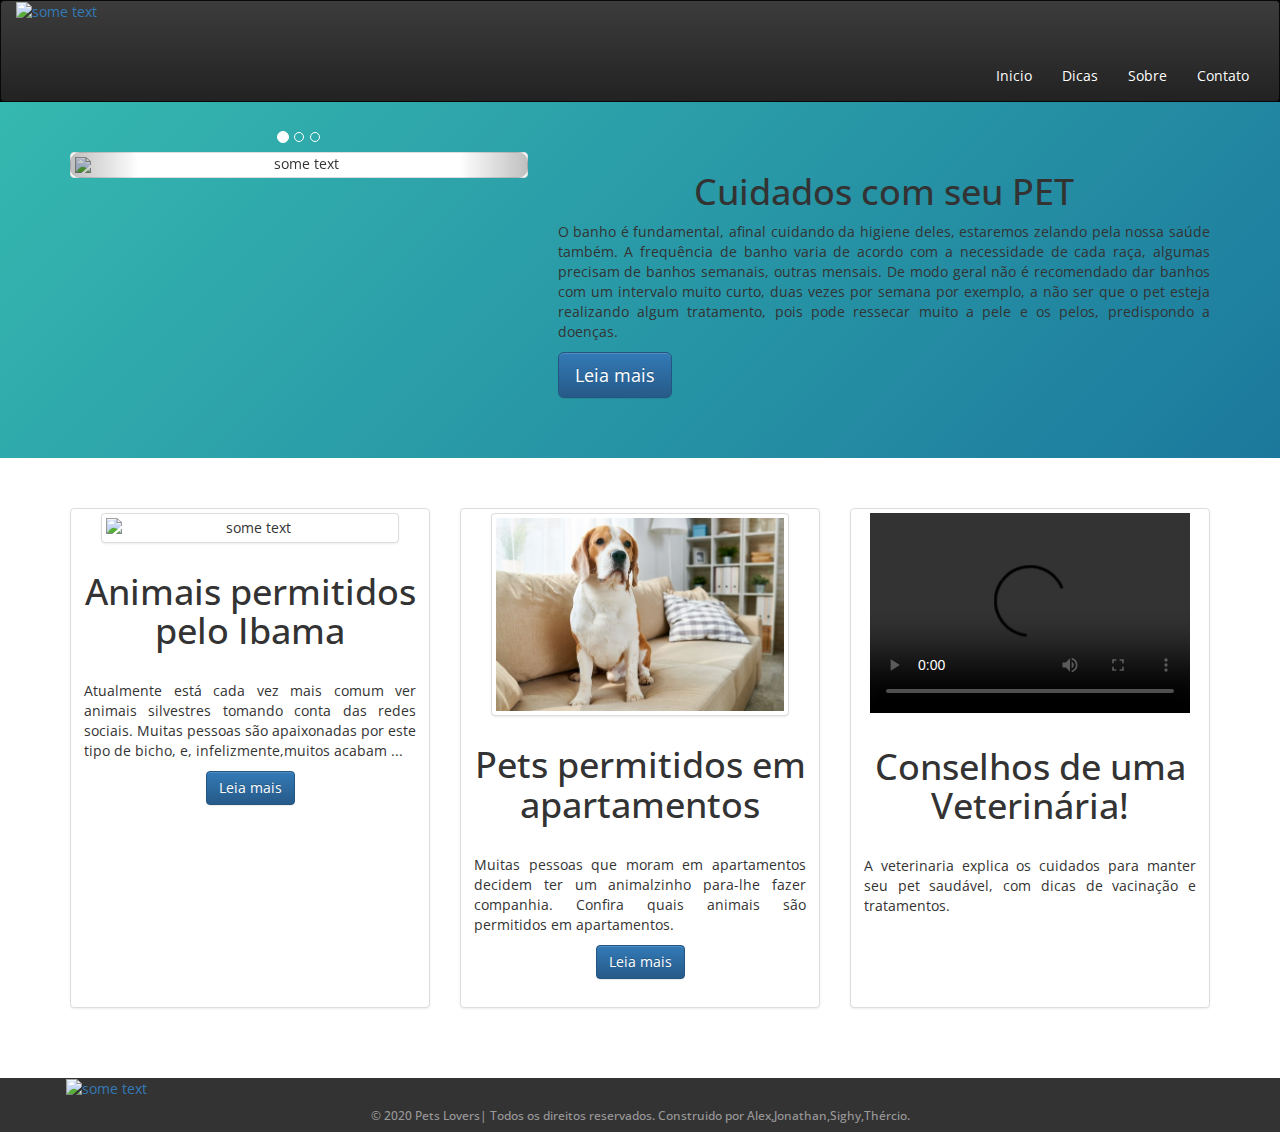
==== index.html @ bf2adaed "Add files via upload" ====
<!doctype html>
<html lang='pt-br'>
<head>
	<title>Inicio</title>
	<meta charset="utf-8">
	<link rel="stylesheet" href="estilos-boostrap/bootstrap.min.css">
	<link rel="stylesheet" href="estilos-boostrap/bootstrap-theme.min.css">
	<link rel="stylesheet" type="text/css" href="css/index.css">
	<link rel="shortcut icon" href="" size="32x32" type="image/png">
	<meta name="viewport" content="width=device-width, initial-scale=1">

</head>

<body>

<header>
	<nav class="navbar navbar-inverse">
		<div class="container-fluid">
			
		    <div class="navbar-header">
		    	<!-- LOGO -->
		    	<a href="index.html" alt="blog animal - home" title="Home"><img id="logo" src="img/logo veterinaria.png"alt="some text"width=200 height=150 ></a>

		    	<!-- SMARTPHONE -->
				<button type="button" style="margin-top:25px" class="navbar-toggle collapsed" data-toggle="collapse" data-target="#menu_lista" aria-expanded="false">
					<span style="background-color:#9bbd46" class="icon-bar"></span>
					<span style="background-color:#9bbd46" class="icon-bar"></span>
					<span style="background-color:#9bbd46" class="icon-bar"></span>
				</button>
				
		    </div>

			<div class="collapse navbar-collapse" id="menu_lista">
				<ul class="nav navbar-nav navbar-right">
					<li class="link_menu"><a href="index.html">Inicio</a></li>
					<li class="link_menu"><a href="dicas.html">Dicas</a></li>
					<li class="link_menu"><a href="sobre.html">Sobre</a></li>
					<li class="link_menu"><a href="fale conosco.html">Contato</a></li>
				</ul>
			</div>

		</div>
	</nav>
</header>

<div id="main">
	<div class="container">
		<div class="row">
			<div class="col-md-5 col-xs-12">
				<div id="meu_carrossel" class="carousel slide" data-ride="carousel">

					<!-- PONTOS REPRESENTATIVOS DE IMAGENS -->
					<ol class="carousel-indicators">
    					<li data-target="#meu_carrossel" data-slide-to="0" class="active"></li>
    					<li data-target="#meu_carrossel" data-slide-to="1"></li>
    					<li data-target="#meu_carrossel" data-slide-to="2"></li>
  					</ol>

					<!-- IMAGENS -->
					<div class="carousel-inner" role="listbox">
						<div class="item active">
							<img src="img/carrossel 1.jpg" width=500 alt="some text"class="img-thumbnail" >
							<div class="carousel-caption">
								Para um pet, você não precisa de carrões, de grandes casas ou roupas de marcas,so precisa <strong>de amor de carinho.</strong>. 
							</div>
						</div>
					
						<div class="item">
							<img src="img/carrossel 2.jpeg" width=500 alt="some text"class="img-thumbnail"  >
							<div class="carousel-caption">
								Não conte quantos amigos você tem,mas sim com quantos você pode contar !
							</div>
						</div>

						<div class="item">
							<img src="img/carrossel 3.jpg" width=500 alt="some text"class="img-thumbnail"  >
							<div class="carousel-caption">
								Eterna companhia. Quem tem um bichinho de estimação tem tudo! Sempre fiel e seu melhor amigo.
							</div>
						</div>

					</div>

					<!-- CONTROLES -->
					<a class="left carousel-control" href="#meu_carrossel" role="button" data-slide="prev">
						
						<!-- <span class="glyphicon glyphicon-chevron-left" aria-hidden="true"></span> -->
						<span class="sr-only">Anterior</span>
					</a>
					<a class="right carousel-control" href="#meu_carrossel" role="button" data-slide="next">
						<!-- <span class="glyphicon glyphicon-chevron-right" aria-hidden="true"></span> -->
						<span class="sr-only">Próximo</span>
					</a>
				</div>
			</div>

			<div class="col-md-7 col-xs-12">
				<h1>Cuidados com seu PET</h1>
				<p>O banho é fundamental, afinal cuidando da higiene deles, estaremos zelando pela nossa saúde também. A frequência de banho varia de acordo com a necessidade de cada raça, algumas precisam de banhos semanais, outras mensais. De modo geral não é recomendado dar banhos com um intervalo muito curto, duas vezes por semana por exemplo, a não ser que o pet esteja realizando algum tratamento, pois pode ressecar muito a pele e os pelos, predispondo a doenças.

				</p>
				<p><a class="btn btn-primary btn-lg" href="pg carrossel.html" role="button">Leia mais</a></p>
			</div>
		</div>
	</div>
</div>
<div id="middle">
	<div class="container">

		<div class="row"> 
			<div class="col-sm-6 col-md-4"> 
				<div class="thumbnail"> 

					<img src="img/lei2.png" alt="some text" class="img-thumbnail" width="85%"> 

					<div class="caption"> 
						<h1>Animais permitidos pelo Ibama</h1> <br>
						<!-- <p>Atualmente está cada vez mais comum ver animais silvestres tomando conta das redes sociais. Muitas pessoas são apaixonadas por este tipo de bicho, e, infelizmente,muitos acabam adquirindo-os de forma ilegal, as vezes por falta de informação ou grande diferença de preço. Mas, comprar ou manter ilegalmente um animal exótico é crime, e para evitar esse tipo de atividade, vamos listar alguns animais permitidos pelo Ibama alem dos comuns</p>  -->
						<p>Atualmente está cada vez mais comum ver animais silvestres tomando conta das redes sociais. Muitas pessoas são apaixonadas por este tipo de bicho, e, infelizmente,muitos acabam ...</p> 
						<a href="ibama.html" class="btn btn-primary" role="button">Leia mais</a> 
					</div> 
				</div> 
			</div> 

			<div class="col-sm-6 col-md-4"> 
				<div class="thumbnail"> 
					<img src="img/ap.jpg"alt="some text" class="img-thumbnail" width="85%"> 
					<div class="caption"> 
						<h1>Pets permitidos em apartamentos</h1> <br>
						<p>Muitas pessoas que moram em apartamentos decidem ter um animalzinho para-lhe fazer companhia. Confira quais animais são permitidos em apartamentos.</p> 
						<a href="apartamento.html" class="btn btn-primary" role="button">Leia mais</a>
					</div> 
				</div> 
			</div> 
			
			<div class="col-sm-6 col-md-4"> 
				<div class="thumbnail"> 
					<video width="320" height="200" controls="controls">
						<source src="img/curiosidades.mp4" type="video/mp4">
						<object data="" width="320" height="200">
						<embed width="320" height="200" src="img/curiosidades.mp4">
						</object>
					</video>
					<div class="caption"> 
						<h1>Conselhos de uma Veterinária!</h1> <br>
						<p>A veterinaria explica os cuidados para manter seu pet saudável, com dicas de vacinação e tratamentos.</p> 
					</div> 
				</div> 
			</div> 
		</div>
	</div>
</div>

<footer>
	<div class="container-fluid">
		<div class="row">
			<div class="col-md-2">
				<a href="#">
				<img id="logo" class="img-footer"src="img/logo veterinaria.png"alt="some text"width=200 height=150>
			</a>
			</div>

			<!-- <div class="col-md-1 lista_footer">
				<a href="index.html">Inicio</a>
				<a href="fale conosco.html">Contato</a>
				<a href="dicas.html">Dicas</a>
				<a href="sobre.html">Sobre</a>
			</div> -->
		</div>
		<div class="row">
			<div class="col-md-12">
				<h6>© 2020 Pets Lovers| Todos os direitos reservados. Construido por Alex,Jonathan,Sighy,Thércio.</h6>
			</div>
		</div>
	</div>
	<!-- jQuery -->
</footer>
	<script src="https://code.jquery.com/jquery-3.2.1.min.js"></script>
	<script src="js/bootstrap.min.js"></script>
</body>
</html>
---- css/index.css ----
/* Style.css */
@import url('https://fonts.googleapis.com/css?family=Open+Sans:300,400,700&display=swap');

* { 
    margin:0; 
    padding: 0; 
}
body{
    font-family: 'Open Sans', sans-serif;
}

header { 
    background-color: #000; 
}
footer {
     background-color: #333; 
     color:#999;
     padding:0px;
}

nav { min-height: 90px; margin-bottom: 0  !important; }

nav navbar-nav navbar-right {
    padding: 100000px;
}

a {
    border-radius: 10px;
}

p{
    text-align: justify;
}

.thumbnail{
    min-height: 500px;
    max-height: auto;

    
}

#main { 
    padding: 50px; 
    background: linear-gradient(135deg, #35b8b0 0%,#1c799d 100%);  
}

#main img  { 
    max-height: 400px; 
}

#middle { 
    margin: 50px 0; 
}

#navegar { 
    margin: 50px 0;
}

#sobre {
    margin: 50px 0;  
}

#sobre p { 
    text-align: justify; 
    color:#999; 
    font-size: 18px; 
    line-height: 1.8; 
    padding-top:20px;
}


#faleconosco { 
    margin: 50px 0;
}

.lista_footer { 
    float: right;
    right: 200px;
    display: flex;
}

.lista_footer a {
    padding-left: 30px;
}
.row {
    text-align: center;
}


.link_menu { 
    margin-top:50px; 
}
.link_menu a{ 
    color:white !important; 
    padding:10px;  
}
.link_menu a:hover{ 
    background-color:white!important; 
    color:#111 !important; 
}
.center { text-align: center }
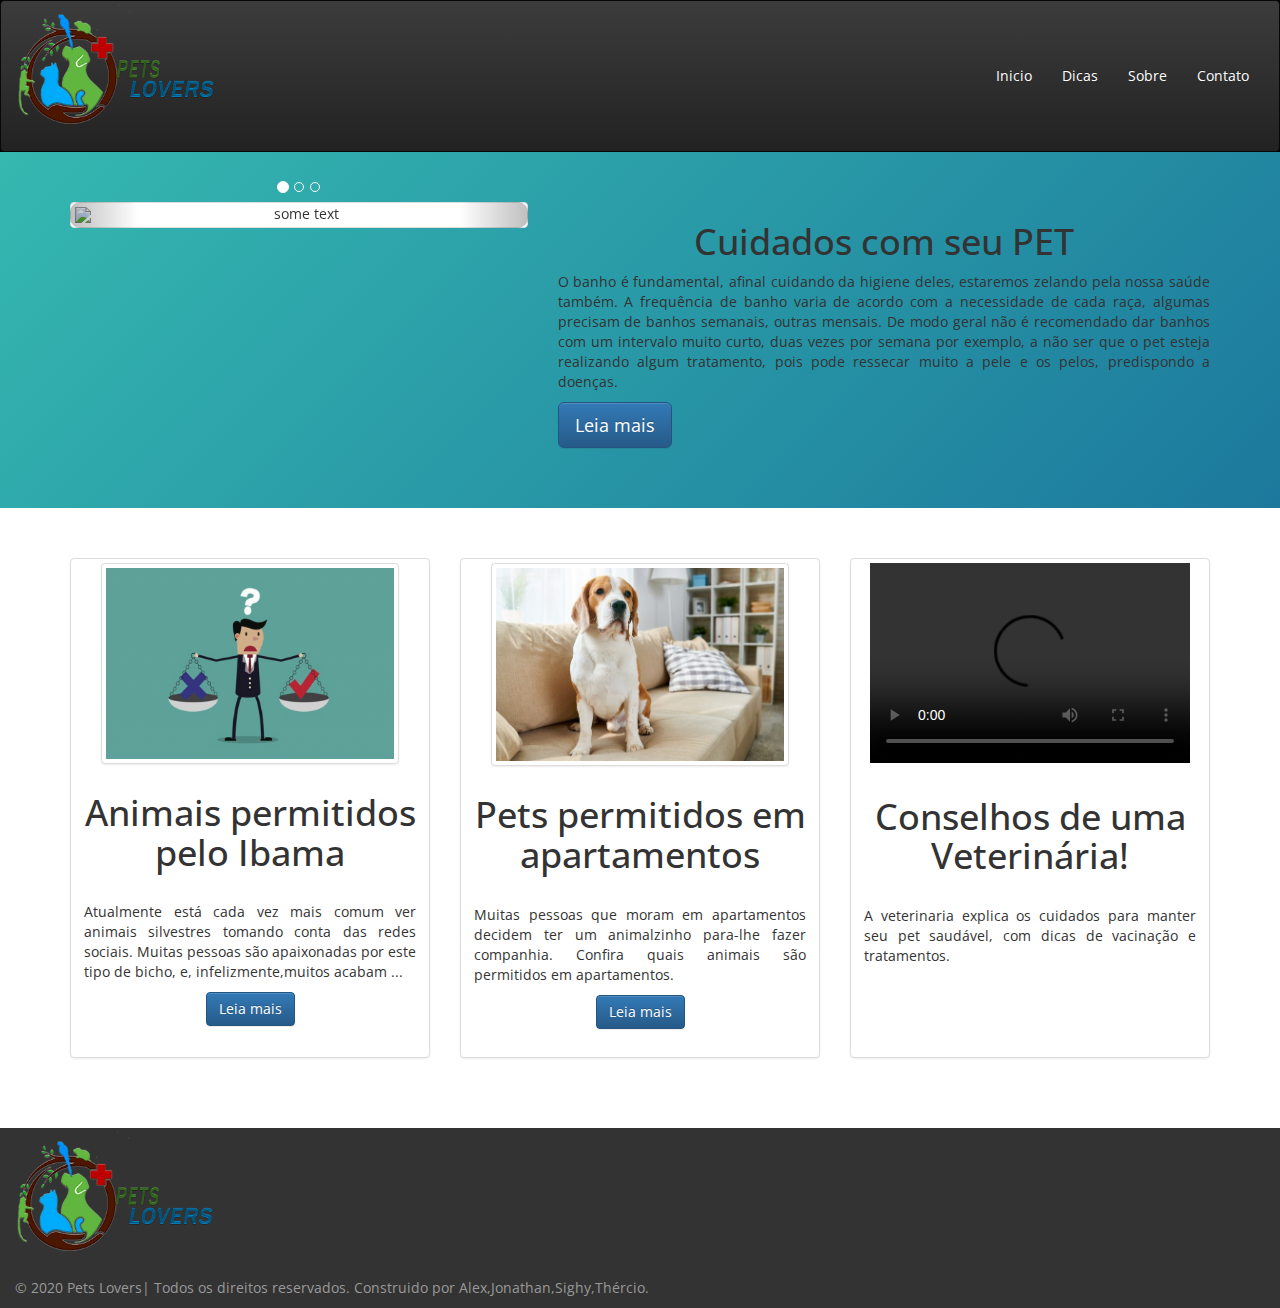
==== commit 0d06a4ef: "alteração h6 index" ====
--- a/index.html
+++ b/index.html
@@ -170,7 +170,7 @@
 		</div>
 		<div class="row">
 			<div class="col-md-12">
-				<h6>© 2020 Pets Lovers| Todos os direitos reservados. Construido por Alex,Jonathan,Sighy,Thércio.</h6>
+				<p>© 2020 Pets Lovers| Todos os direitos reservados. Construido por Alex,Jonathan,Sighy,Thércio.</p>
 			</div>
 		</div>
 	</div>
--- a/css/index.css
+++ b/css/index.css
@@ -73,6 +73,8 @@
     margin: 50px 0;
 }
 
+
+
 .lista_footer { 
     float: right;
     right: 200px;
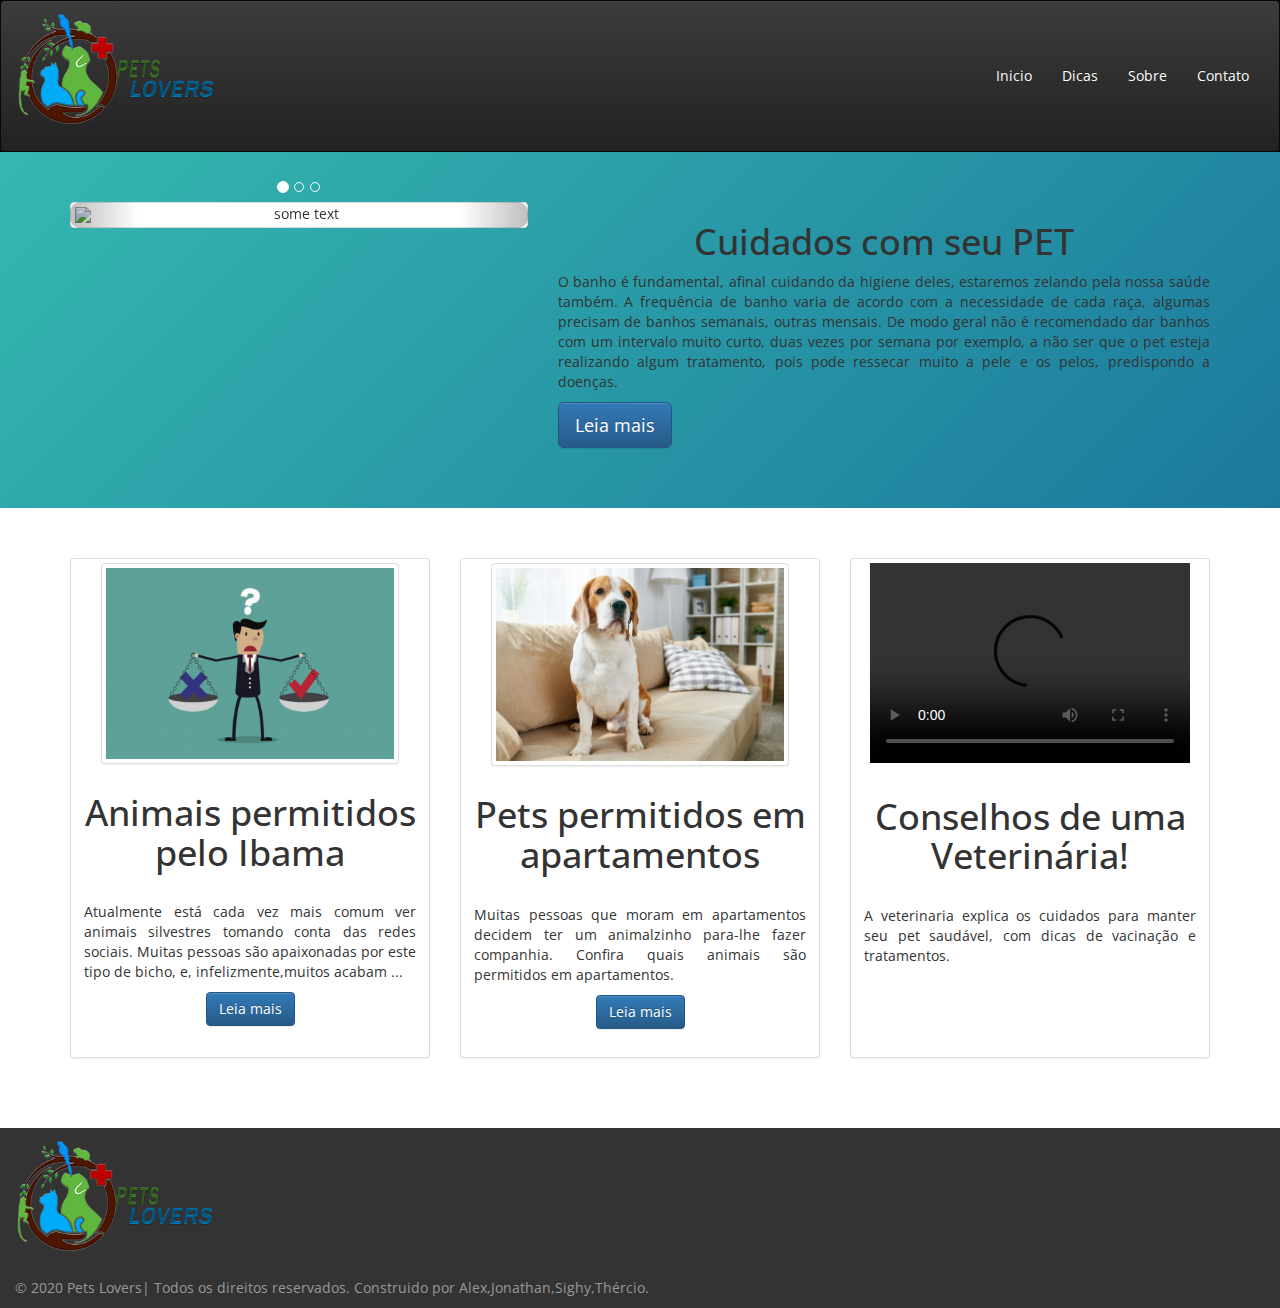
==== commit 50564cbc: "Alterei o id da logo no rodapé" ====
--- a/index.html
+++ b/index.html
@@ -157,7 +157,7 @@
 		<div class="row">
 			<div class="col-md-2">
 				<a href="#">
-				<img id="logo" class="img-footer"src="img/logo veterinaria.png"alt="some text"width=200 height=150>
+				<img id="logo2" class="img-footer"src="img/logo veterinaria.png"alt="some text"width=200 height=150>
 			</a>
 			</div>
 
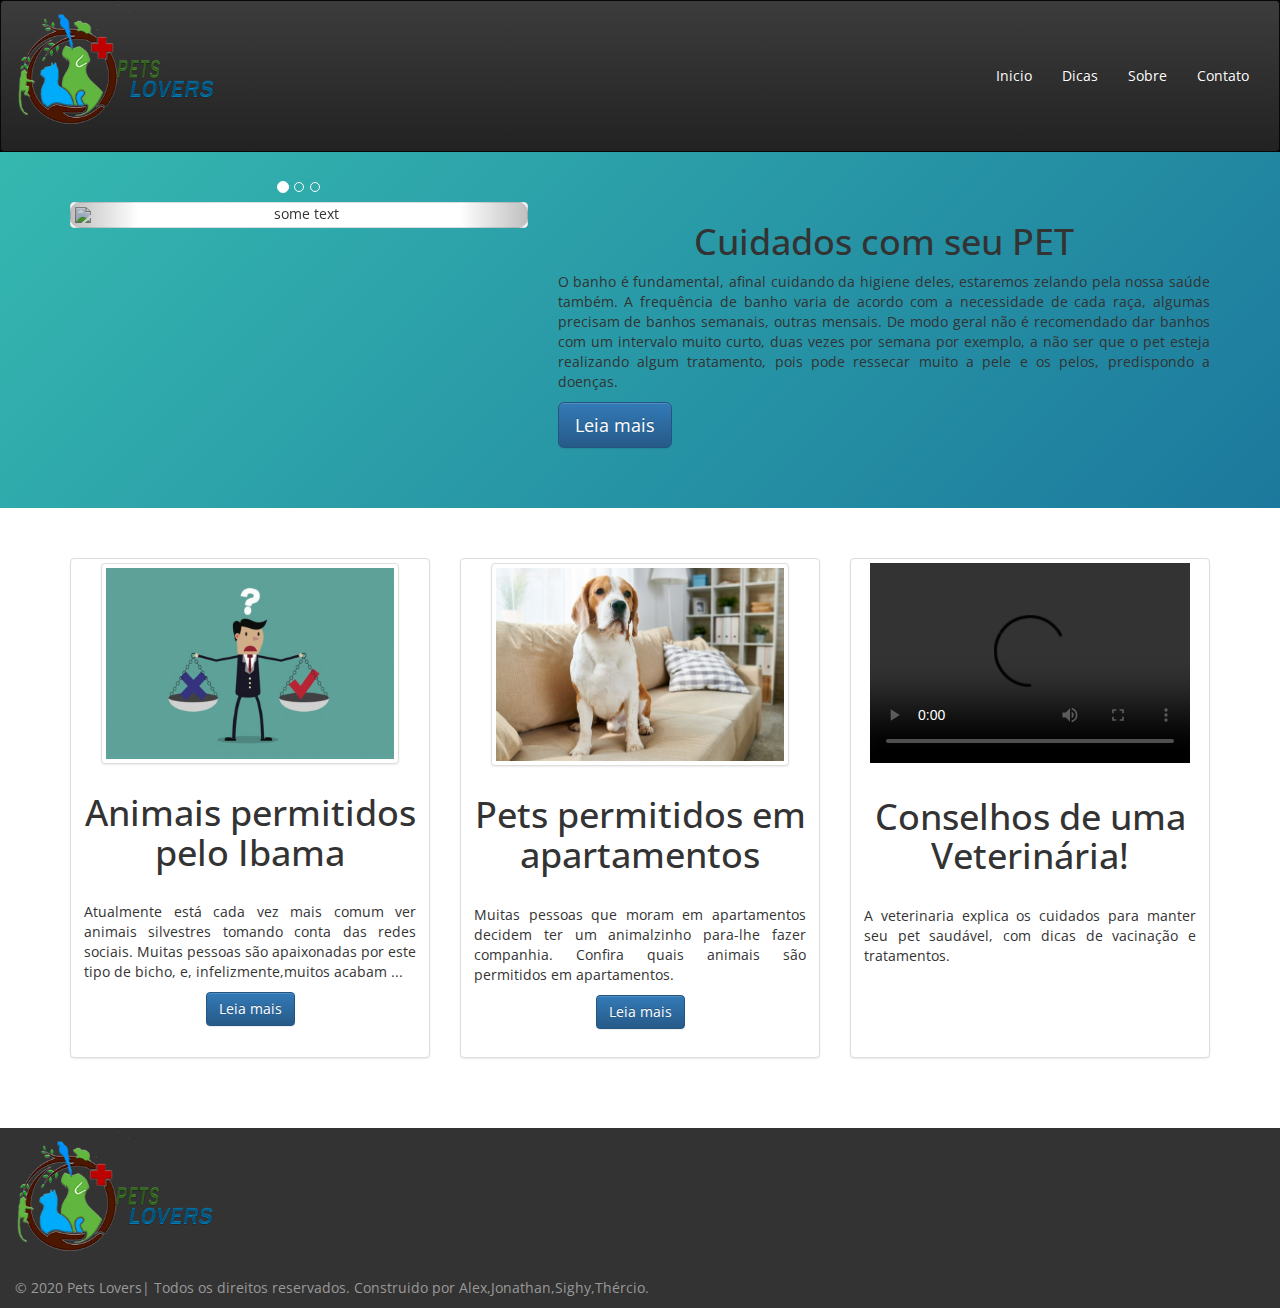
==== commit aa3156d7: "removi o objeto <embed> do vídeo da página index" ====
--- a/index.html
+++ b/index.html
@@ -138,8 +138,7 @@
 				<div class="thumbnail"> 
 					<video width="320" height="200" controls="controls">
 						<source src="img/curiosidades.mp4" type="video/mp4">
-						<object data="" width="320" height="200">
-						<embed width="320" height="200" src="img/curiosidades.mp4">
+						<object data="" width="320" height="200" src="img/curiosidades.mp4">
 						</object>
 					</video>
 					<div class="caption"> 
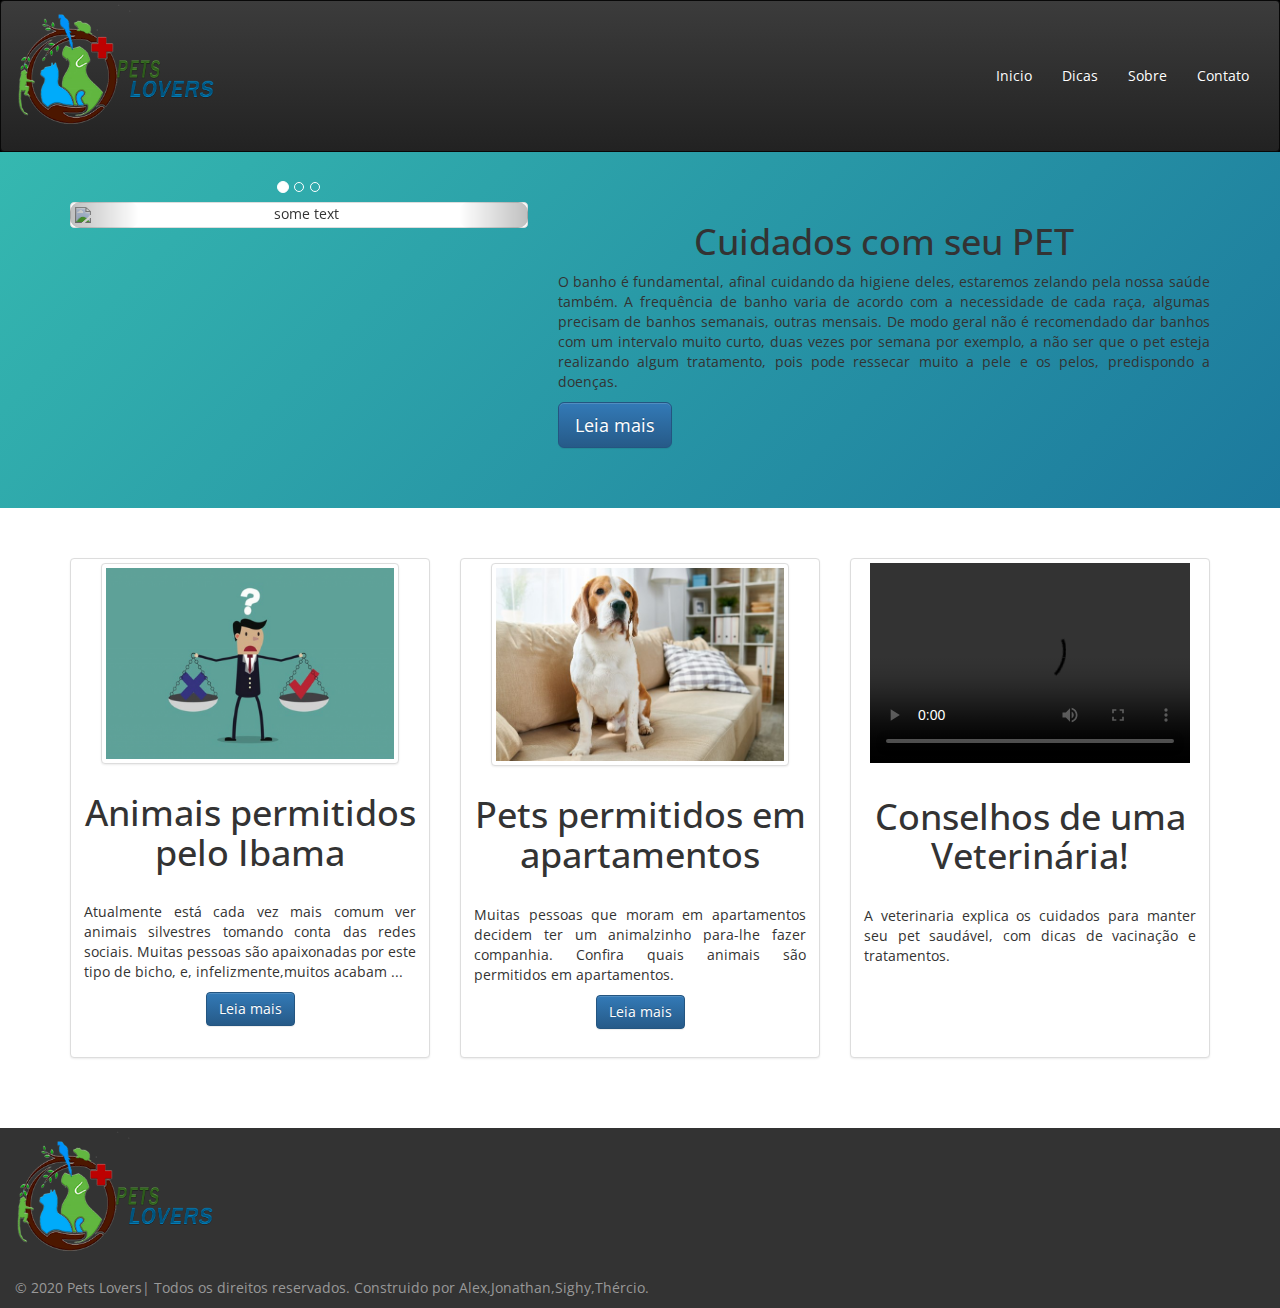
==== commit 037e1002: "..." ====
--- a/index.html
+++ b/index.html
@@ -138,7 +138,7 @@
 				<div class="thumbnail"> 
 					<video width="320" height="200" controls="controls">
 						<source src="img/curiosidades.mp4" type="video/mp4">
-						<object data="" width="320" height="200" src="img/curiosidades.mp4">
+						<object data="" width="320" height="200" src="img/curiosidades.mp4" alt="Video sobre cuidados com seu pet">
 						</object>
 					</video>
 					<div class="caption"> 
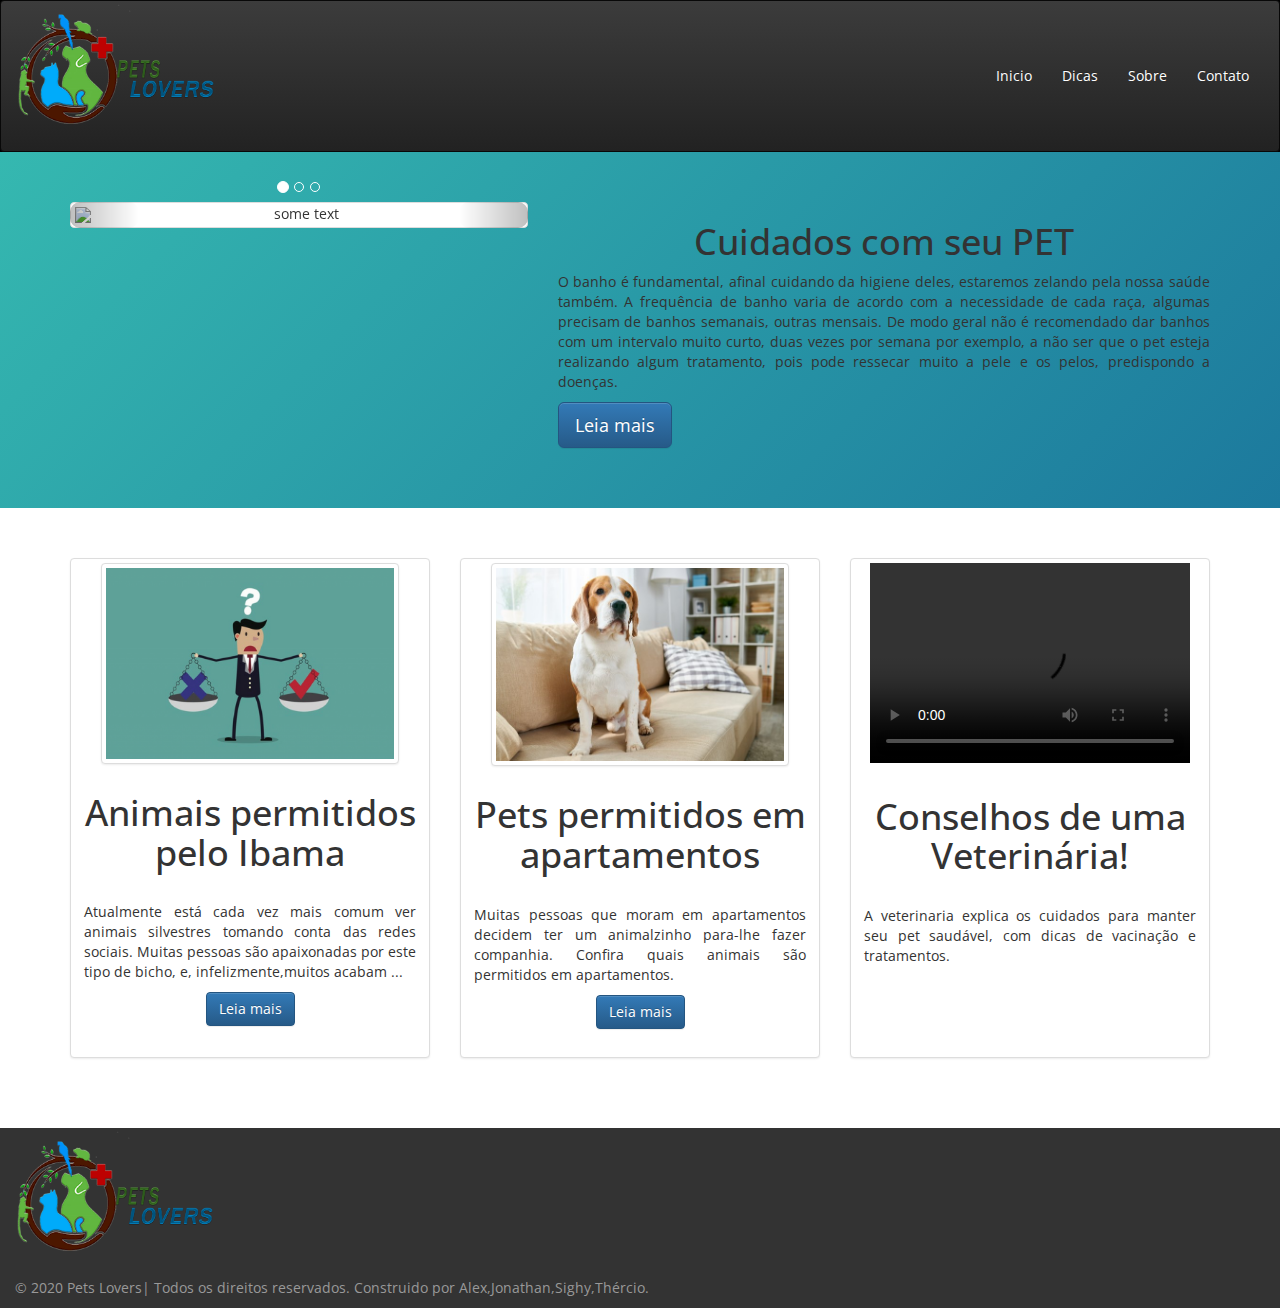
==== commit e4d8f076: "Removi o elemento object que carregava o vídeo" ====
--- a/index.html
+++ b/index.html
@@ -136,10 +136,9 @@
 			
 			<div class="col-sm-6 col-md-4"> 
 				<div class="thumbnail"> 
-					<video width="320" height="200" controls="controls">
-						<source src="img/curiosidades.mp4" type="video/mp4">
-						<object data="" width="320" height="200" src="img/curiosidades.mp4" alt="Video sobre cuidados com seu pet">
-						</object>
+					<video width="320" height="200" controls="controls" alt="Vídeo">
+						<source src="img/curiosidades.mp4" type="video/mp4" alt="Vídeo">
+						<!-- <object data="" width="320" height="200" src="img/curiosidades.mp4" alt="Vídeo"></object alt="Vídeo"> -->
 					</video>
 					<div class="caption"> 
 						<h1>Conselhos de uma Veterinária!</h1> <br>
